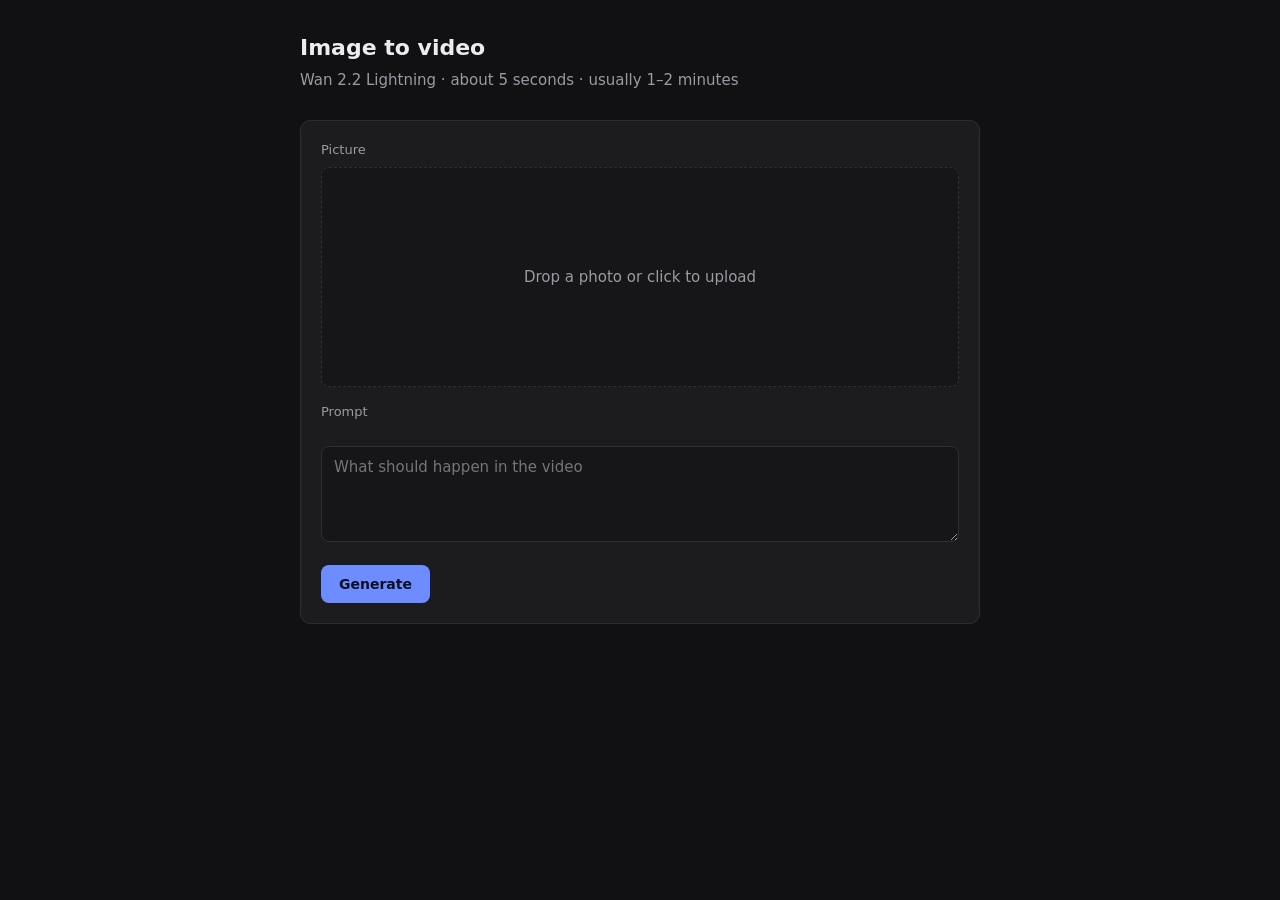
==== i2v-ui/index.html @ eb4bda3b "Add ComfyUI password login, FileBrowser auth install, and I2V UI. Keep the live password in an untra" ====
<!DOCTYPE html>
<html lang="en">
<head>
  <meta charset="utf-8" />
  <meta name="viewport" content="width=device-width, initial-scale=1" />
  <title>Image to Video</title>
  <style>
    :root {
      --bg: #111113;
      --panel: #1c1c1f;
      --line: #2e2e33;
      --text: #ececec;
      --muted: #9a9aa3;
      --accent: #6d8cff;
      --danger: #e36a6a;
    }
    * { box-sizing: border-box; }
    html, body { margin: 0; min-height: 100%; background: var(--bg); color: var(--text); font: 15px/1.45 system-ui, sans-serif; }
    main { max-width: 720px; margin: 0 auto; padding: 32px 20px 64px; }
    h1 { font-size: 22px; font-weight: 600; margin: 0 0 6px; }
    .sub { color: var(--muted); margin: 0 0 28px; }
    .panel { background: var(--panel); border: 1px solid var(--line); border-radius: 10px; padding: 20px; }
    label { display: block; font-size: 13px; color: var(--muted); margin: 0 0 8px; }
    .drop {
      border: 1px dashed var(--line);
      border-radius: 8px;
      min-height: 220px;
      display: flex;
      align-items: center;
      justify-content: center;
      cursor: pointer;
      overflow: hidden;
      position: relative;
      background: #161618;
    }
    .drop.has-image { border-style: solid; }
    .drop img { max-width: 100%; max-height: 360px; display: block; }
    .drop span { color: var(--muted); }
    textarea {
      width: 100%;
      min-height: 96px;
      resize: vertical;
      margin-top: 16px;
      background: #161618;
      color: var(--text);
      border: 1px solid var(--line);
      border-radius: 8px;
      padding: 10px 12px;
      font: inherit;
    }
    textarea:focus, button:focus { outline: 2px solid var(--accent); outline-offset: 1px; }
    .row { display: flex; gap: 12px; align-items: center; margin-top: 16px; }
    button {
      appearance: none;
      border: 0;
      background: var(--accent);
      color: #0c1020;
      font: 600 14px/1 system-ui, sans-serif;
      padding: 12px 18px;
      border-radius: 8px;
      cursor: pointer;
    }
    button:disabled { opacity: 0.5; cursor: not-allowed; }
    .status { color: var(--muted); font-size: 13px; }
    .status.err { color: var(--danger); }
    video, .out-img {
      width: 100%;
      margin-top: 20px;
      border-radius: 8px;
      background: #000;
      display: none;
    }
    video.show, .out-img.show { display: block; }
  </style>
</head>
<body>
  <main>
    <h1>Image to video</h1>
    <p class="sub">Wan 2.2 Lightning · about 5 seconds · usually 1–2 minutes</p>
    <form class="panel" id="form">
      <label>Picture</label>
      <div class="drop" id="drop">
        <span>Drop a photo or click to upload</span>
        <img id="preview" alt="" hidden />
      </div>
      <input id="file" type="file" accept="image/*" hidden />
      <label for="prompt" style="margin-top:16px">Prompt</label>
      <textarea id="prompt" placeholder="What should happen in the video" required></textarea>
      <div class="row">
        <button type="submit" id="go">Generate</button>
        <div class="status" id="status"></div>
      </div>
    </form>
    <video id="player" controls playsinline></video>
    <img class="out-img" id="still" alt="Result" />
  </main>
  <script>
    const NEGATIVE = "色调艳丽，过曝，静态，细节模糊不清，字幕，风格，作品，画作，画面，静止，整体发灰，最差质量，低质量，JPEG压缩残留，丑陋的，残缺的，多余的手指，画得不好的手部，画得不好的脸部，畸形的，毁容的，形态畸形的肢体，手指融合，静止不动的画面，杂乱的背景，三条腿，背景人很多，倒着走";
    const HIGH_UNET = "wan2.2_i2v_high_noise_14B_fp8_scaled.safetensors";
    const LOW_UNET = "wan2.2_i2v_low_noise_14B_fp8_scaled.safetensors";
    const HIGH_LORA = "wan2.2_i2v_lightx2v_4steps_lora_v1_high_noise.safetensors";
    const LOW_LORA = "wan2.2_i2v_lightx2v_4steps_lora_v1_low_noise.safetensors";

    const drop = document.getElementById("drop");
    const fileInput = document.getElementById("file");
    const preview = document.getElementById("preview");
    const promptEl = document.getElementById("prompt");
    const form = document.getElementById("form");
    const go = document.getElementById("go");
    const statusEl = document.getElementById("status");
    const player = document.getElementById("player");
    const still = document.getElementById("still");

    let file = null;
    const clientId = crypto.randomUUID();

    drop.addEventListener("click", () => fileInput.click());
    drop.addEventListener("dragover", (e) => { e.preventDefault(); });
    drop.addEventListener("drop", (e) => {
      e.preventDefault();
      if (e.dataTransfer.files[0]) setFile(e.dataTransfer.files[0]);
    });
    fileInput.addEventListener("change", () => {
      if (fileInput.files[0]) setFile(fileInput.files[0]);
    });

    function setFile(next) {
      file = next;
      preview.src = URL.createObjectURL(next);
      preview.hidden = false;
      drop.classList.add("has-image");
      drop.querySelector("span").hidden = true;
    }

    function setStatus(text, err) {
      statusEl.textContent = text;
      statusEl.classList.toggle("err", !!err);
    }

    function sizeFromImage(img) {
      const maxSide = 640;
      let w = img.naturalWidth || 640;
      let h = img.naturalHeight || 640;
      const scale = Math.min(1, maxSide / Math.max(w, h));
      w = Math.max(16, Math.round((w * scale) / 16) * 16);
      h = Math.max(16, Math.round((h * scale) / 16) * 16);
      return { width: w, height: h };
    }

    function workflow({ imageName, prompt, seed, width, height }) {
      return {
        "1": { class_type: "UNETLoader", inputs: { unet_name: HIGH_UNET, weight_dtype: "default" } },
        "2": { class_type: "LoraLoaderModelOnly", inputs: { model: ["1", 0], lora_name: HIGH_LORA, strength_model: 1 } },
        "3": { class_type: "ModelSamplingSD3", inputs: { model: ["2", 0], shift: 5 } },
        "4": { class_type: "UNETLoader", inputs: { unet_name: LOW_UNET, weight_dtype: "default" } },
        "5": { class_type: "LoraLoaderModelOnly", inputs: { model: ["4", 0], lora_name: LOW_LORA, strength_model: 1 } },
        "6": { class_type: "ModelSamplingSD3", inputs: { model: ["5", 0], shift: 5 } },
        "7": { class_type: "CLIPLoader", inputs: { clip_name: "umt5_xxl_fp8_e4m3fn_scaled.safetensors", type: "wan" } },
        "8": { class_type: "VAELoader", inputs: { vae_name: "wan_2.1_vae.safetensors" } },
        "9": { class_type: "CLIPVisionLoader", inputs: { clip_name: "clip_vision_h.safetensors" } },
        "10": { class_type: "LoadImage", inputs: { image: imageName } },
        "11": { class_type: "ImageScale", inputs: { image: ["10", 0], upscale_method: "lanczos", width, height, crop: "center" } },
        "12": { class_type: "CLIPVisionEncode", inputs: { clip_vision: ["9", 0], image: ["11", 0], crop: "center" } },
        "13": { class_type: "CLIPTextEncode", inputs: { text: prompt, clip: ["7", 0] } },
        "14": { class_type: "CLIPTextEncode", inputs: { text: NEGATIVE, clip: ["7", 0] } },
        "15": {
          class_type: "WanImageToVideo",
          inputs: {
            positive: ["13", 0],
            negative: ["14", 0],
            vae: ["8", 0],
            width,
            height,
            length: 81,
            batch_size: 1,
            clip_vision_output: ["12", 0],
            start_image: ["11", 0]
          }
        },
        "16": {
          class_type: "KSamplerAdvanced",
          inputs: {
            model: ["3", 0],
            add_noise: "enable",
            noise_seed: seed,
            steps: 4,
            cfg: 1,
            sampler_name: "euler",
            scheduler: "simple",
            positive: ["15", 0],
            negative: ["15", 1],
            latent_image: ["15", 2],
            start_at_step: 0,
            end_at_step: 2,
            return_with_leftover_noise: "enable"
          }
        },
        "17": {
          class_type: "KSamplerAdvanced",
          inputs: {
            model: ["6", 0],
            add_noise: "disable",
            noise_seed: seed,
            steps: 4,
            cfg: 1,
            sampler_name: "euler",
            scheduler: "simple",
            positive: ["15", 0],
            negative: ["15", 1],
            latent_image: ["16", 0],
            start_at_step: 2,
            end_at_step: 4,
            return_with_leftover_noise: "disable"
          }
        },
        "18": { class_type: "VAEDecode", inputs: { samples: ["17", 0], vae: ["8", 0] } },
        "19": { class_type: "CreateVideo", inputs: { images: ["18", 0], fps: 16 } },
        "20": {
          class_type: "SaveVideo",
          inputs: { video: ["19", 0], filename_prefix: "video/i2v", format: "auto", codec: "auto" }
        }
      };
    }

    function viewUrl(item) {
      const q = new URLSearchParams({
        filename: item.filename,
        subfolder: item.subfolder || "",
        type: item.type || "output"
      });
      return "/view?" + q.toString();
    }

    function pickOutput(outputs) {
      for (const node of Object.values(outputs || {})) {
        for (const key of ["videos", "gifs", "images", "animated"]) {
          if (node[key] && node[key][0]) return { item: node[key][0], kind: key };
        }
      }
      return null;
    }

    function connectWs() {
      const proto = location.protocol === "https:" ? "wss" : "ws";
      const ws = new WebSocket(`${proto}://${location.host}/ws?clientId=${clientId}`);
      return new Promise((resolve, reject) => {
        const timer = setTimeout(() => reject(new Error("WebSocket timeout")), 10000);
        ws.addEventListener("open", () => { clearTimeout(timer); resolve(ws); });
        ws.addEventListener("error", () => { clearTimeout(timer); reject(new Error("WebSocket failed")); });
      });
    }

    async function waitForDone(ws, promptId) {
      return new Promise((resolve, reject) => {
        const timer = setTimeout(() => reject(new Error("Timed out waiting for the video")), 15 * 60 * 1000);
        ws.addEventListener("message", (ev) => {
          let msg;
          try { msg = JSON.parse(ev.data); } catch { return; }
          if (msg.type === "progress" && msg.data) {
            const { value, max } = msg.data;
            if (max) setStatus(`Sampling ${value} / ${max}`);
          }
          if (msg.type === "executing" && msg.data) {
            if (msg.data.prompt_id && msg.data.prompt_id !== promptId) return;
            if (!msg.data.node) {
              clearTimeout(timer);
              resolve();
              return;
            }
            setStatus("Running " + (msg.data.display_node || msg.data.node));
          }
          if (msg.type === "execution_error" && msg.data && msg.data.prompt_id === promptId) {
            clearTimeout(timer);
            reject(new Error(msg.data.exception_message || "Generation failed"));
          }
        });
      });
    }

    async function pollHistory(promptId) {
      for (let i = 0; i < 180; i++) {
        const res = await fetch("/history/" + promptId);
        const data = await res.json();
        const entry = data[promptId];
        if (entry && entry.status && entry.status.completed) return entry;
        if (entry && entry.outputs && Object.keys(entry.outputs).length) {
          const picked = pickOutput(entry.outputs);
          if (picked) return entry;
        }
        await new Promise((r) => setTimeout(r, 2000));
      }
      throw new Error("No output in history");
    }

    form.addEventListener("submit", async (e) => {
      e.preventDefault();
      if (!file) {
        setStatus("Upload a picture first.", true);
        return;
      }
      const prompt = promptEl.value.trim();
      if (!prompt) {
        setStatus("Enter a prompt.", true);
        return;
      }
      go.disabled = true;
      player.classList.remove("show");
      still.classList.remove("show");
      player.removeAttribute("src");
      try {
        setStatus("Uploading…");
        const body = new FormData();
        body.append("image", file);
        body.append("overwrite", "true");
        body.append("type", "input");
        const up = await fetch("/upload/image", { method: "POST", body });
        if (!up.ok) throw new Error("Upload failed (" + up.status + ")");
        const uploaded = await up.json();
        const imageName = uploaded.name;
        const { width, height } = sizeFromImage(preview);
        const seed = Math.floor(Math.random() * 1e15);
        setStatus("Queued…");
        const ws = await connectWs();
        const queued = await fetch("/prompt", {
          method: "POST",
          headers: { "Content-Type": "application/json" },
          body: JSON.stringify({
            prompt: workflow({ imageName, prompt, seed, width, height }),
            client_id: clientId
          })
        });
        const queuedJson = await queued.json();
        if (!queued.ok || queuedJson.error) {
          const err = queuedJson.error || queuedJson.node_errors || queuedJson;
          throw new Error(typeof err === "string" ? err : (err.message || JSON.stringify(err)));
        }
        const promptId = queuedJson.prompt_id;
        try {
          await Promise.race([
            waitForDone(ws, promptId),
            pollHistory(promptId)
          ]);
        } catch (err) {
          if (!String(err.message).includes("Timed out")) {
            /* still try history in case WS missed the done event */
          }
        }
        const history = await pollHistory(promptId);
        ws.close();
        const picked = pickOutput(history.outputs);
        if (!picked) throw new Error("Finished, but no video file was returned.");
        const url = viewUrl(picked.item);
        if (picked.kind === "images") {
          still.src = url;
          still.classList.add("show");
        } else {
          player.src = url;
          player.classList.add("show");
          player.play().catch(() => {});
        }
        setStatus("Done.");
      } catch (err) {
        setStatus(err.message || String(err), true);
      } finally {
        go.disabled = false;
      }
    });
  </script>
</body>
</html>
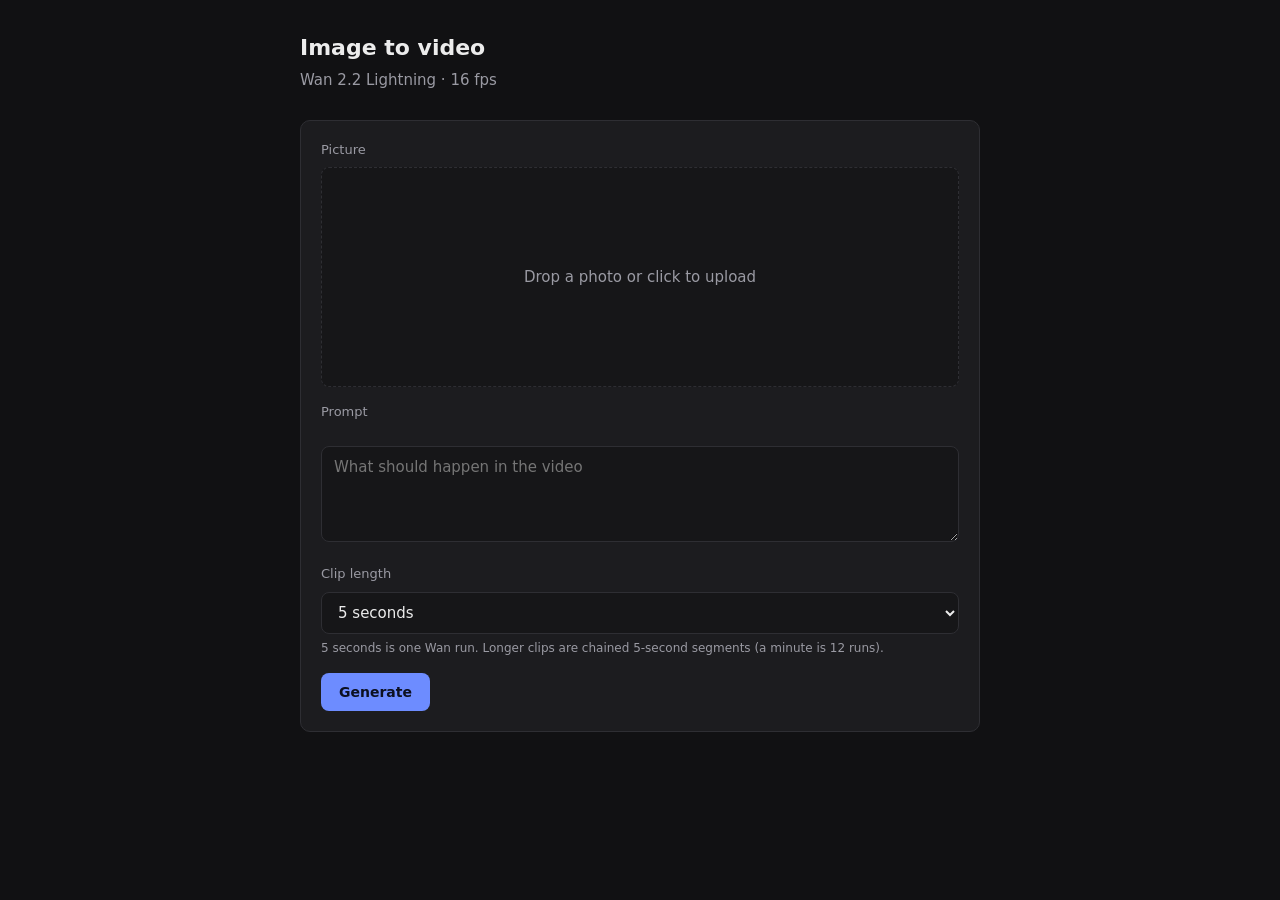
==== commit 7fdbae8c: "Add I2V clip lengths up to a minute and FileBrowser multi-select actions. Co-authored-by: Cursor <cu" ====
--- a/i2v-ui/index.html
+++ b/i2v-ui/index.html
@@ -48,7 +48,17 @@
       padding: 10px 12px;
       font: inherit;
     }
-    textarea:focus, button:focus { outline: 2px solid var(--accent); outline-offset: 1px; }
+    textarea:focus, button:focus, select:focus { outline: 2px solid var(--accent); outline-offset: 1px; }
+    select {
+      width: 100%;
+      background: #161618;
+      color: var(--text);
+      border: 1px solid var(--line);
+      border-radius: 8px;
+      padding: 10px 12px;
+      font: inherit;
+    }
+    .hint { color: var(--muted); font-size: 12px; margin: 6px 0 0; }
     .row { display: flex; gap: 12px; align-items: center; margin-top: 16px; }
     button {
       appearance: none;
@@ -76,7 +86,7 @@
 <body>
   <main>
     <h1>Image to video</h1>
-    <p class="sub">Wan 2.2 Lightning · about 5 seconds · usually 1–2 minutes</p>
+    <p class="sub">Wan 2.2 Lightning · 16 fps</p>
     <form class="panel" id="form">
       <label>Picture</label>
       <div class="drop" id="drop">
@@ -86,6 +96,20 @@
       <input id="file" type="file" accept="image/*" hidden />
       <label for="prompt" style="margin-top:16px">Prompt</label>
       <textarea id="prompt" placeholder="What should happen in the video" required></textarea>
+      <label for="length" style="margin-top:16px">Clip length</label>
+      <select id="length">
+        <option value="2">2 seconds</option>
+        <option value="3">3 seconds</option>
+        <option value="4">4 seconds</option>
+        <option value="5" selected>5 seconds</option>
+        <option value="10">10 seconds</option>
+        <option value="15">15 seconds</option>
+        <option value="20">20 seconds</option>
+        <option value="30">30 seconds</option>
+        <option value="45">45 seconds</option>
+        <option value="60">1 minute</option>
+      </select>
+      <p class="hint" id="lengthHint">5 seconds is one Wan run. Longer clips are chained 5-second segments (a minute is 12 runs).</p>
       <div class="row">
         <button type="submit" id="go">Generate</button>
         <div class="status" id="status"></div>
@@ -100,11 +124,15 @@
     const LOW_UNET = "wan2.2_i2v_low_noise_14B_fp8_scaled.safetensors";
     const HIGH_LORA = "wan2.2_i2v_lightx2v_4steps_lora_v1_high_noise.safetensors";
     const LOW_LORA = "wan2.2_i2v_lightx2v_4steps_lora_v1_low_noise.safetensors";
+    const FPS = 16;
+    const CHUNK_FRAMES = 81;
 
     const drop = document.getElementById("drop");
     const fileInput = document.getElementById("file");
     const preview = document.getElementById("preview");
     const promptEl = document.getElementById("prompt");
+    const lengthEl = document.getElementById("length");
+    const lengthHint = document.getElementById("lengthHint");
     const form = document.getElementById("form");
     const go = document.getElementById("go");
     const statusEl = document.getElementById("status");
@@ -132,6 +160,32 @@
       drop.querySelector("span").hidden = true;
     }
 
+    function framesForSeconds(sec) {
+      const raw = Math.max(FPS, Math.round(Number(sec) * FPS));
+      return Math.max(1, Math.round((raw - 1) / 4)) * 4 + 1;
+    }
+
+    function chunkPlan(totalFrames) {
+      if (totalFrames <= CHUNK_FRAMES) return [totalFrames];
+      const chunks = [];
+      let unique = 0;
+      while (unique < totalFrames) {
+        chunks.push(CHUNK_FRAMES);
+        unique += chunks.length === 1 ? CHUNK_FRAMES : CHUNK_FRAMES - 1;
+      }
+      return chunks;
+    }
+
+    function lengthHintText(sec) {
+      const chunks = chunkPlan(framesForSeconds(sec)).length;
+      if (chunks === 1) return "5 seconds is one Wan run. Longer clips are chained 5-second segments.";
+      return `${sec} seconds is ${chunks} GPU runs of ~5 seconds each. A minute is often 15–25 minutes of wait.`;
+    }
+
+    lengthEl.addEventListener("change", () => {
+      lengthHint.textContent = lengthHintText(lengthEl.value);
+    });
+
     function setStatus(text, err) {
       statusEl.textContent = text;
       statusEl.classList.toggle("err", !!err);
@@ -147,7 +201,7 @@
       return { width: w, height: h };
     }
 
-    function workflow({ imageName, prompt, seed, width, height }) {
+    function workflow({ imageName, prompt, seed, width, height, length }) {
       return {
         "1": { class_type: "UNETLoader", inputs: { unet_name: HIGH_UNET, weight_dtype: "default" } },
         "2": { class_type: "LoraLoaderModelOnly", inputs: { model: ["1", 0], lora_name: HIGH_LORA, strength_model: 1 } },
@@ -171,7 +225,7 @@
             vae: ["8", 0],
             width,
             height,
-            length: 81,
+            length,
             batch_size: 1,
             clip_vision_output: ["12", 0],
             start_image: ["11", 0]
@@ -214,11 +268,16 @@
           }
         },
         "18": { class_type: "VAEDecode", inputs: { samples: ["17", 0], vae: ["8", 0] } },
-        "19": { class_type: "CreateVideo", inputs: { images: ["18", 0], fps: 16 } },
+        "19": { class_type: "CreateVideo", inputs: { images: ["18", 0], fps: FPS } },
         "20": {
           class_type: "SaveVideo",
           inputs: { video: ["19", 0], filename_prefix: "video/i2v", format: "auto", codec: "auto" }
-        }
+        },
+        "21": {
+          class_type: "ImageFromBatch",
+          inputs: { image: ["18", 0], batch_index: Math.max(0, length - 1), length: 1 }
+        },
+        "22": { class_type: "SaveImage", inputs: { images: ["21", 0], filename_prefix: "video/i2v_last" } }
       };
     }
 
@@ -231,13 +290,46 @@
       return "/view?" + q.toString();
     }
 
-    function pickOutput(outputs) {
-      for (const node of Object.values(outputs || {})) {
-        for (const key of ["videos", "gifs", "images", "animated"]) {
-          if (node[key] && node[key][0]) return { item: node[key][0], kind: key };
+    function isFileItem(item) {
+      return item && typeof item === "object" && typeof item.filename === "string" && item.filename;
+    }
+
+    function pickVideo(outputs) {
+      const node = (outputs || {})["20"] || {};
+      for (const key of ["videos", "gifs", "images"]) {
+        const item = node[key] && node[key][0];
+        if (isFileItem(item)) return { item, kind: key === "images" ? "videos" : key };
+      }
+      for (const extra of Object.values(outputs || {})) {
+        for (const key of ["videos", "gifs", "images"]) {
+          const item = extra[key] && extra[key][0];
+          if (isFileItem(item) && /\.(mp4|webm|mov|mkv|gif)$/i.test(item.filename)) {
+            return { item, kind: key };
+          }
         }
       }
       return null;
+    }
+
+    function pickLastFrame(outputs) {
+      const node = (outputs || {})["22"] || {};
+      if (node.images && node.images[0]) return node.images[0];
+      return null;
+    }
+
+    async function uploadLastFrame(item, name) {
+      const blob = await fetch(viewUrl(item)).then((r) => {
+        if (!r.ok) throw new Error("Could not read last frame");
+        return r.blob();
+      });
+      const body = new FormData();
+      body.append("image", blob, name);
+      body.append("overwrite", "true");
+      body.append("type", "input");
+      const up = await fetch("/upload/image", { method: "POST", body });
+      if (!up.ok) throw new Error("Last-frame upload failed (" + up.status + ")");
+      const uploaded = await up.json();
+      return uploaded.name;
     }
 
     function connectWs() {
@@ -250,46 +342,79 @@
       });
     }
 
-    async function waitForDone(ws, promptId) {
+    async function waitForDone(ws, promptId, label) {
       return new Promise((resolve, reject) => {
-        const timer = setTimeout(() => reject(new Error("Timed out waiting for the video")), 15 * 60 * 1000);
-        ws.addEventListener("message", (ev) => {
+        const timer = setTimeout(() => {
+          ws.removeEventListener("message", onMessage);
+          reject(new Error("Timed out waiting for the video"));
+        }, 15 * 60 * 1000);
+        function finish(fn, value) {
+          clearTimeout(timer);
+          ws.removeEventListener("message", onMessage);
+          fn(value);
+        }
+        function onMessage(ev) {
           let msg;
           try { msg = JSON.parse(ev.data); } catch { return; }
           if (msg.type === "progress" && msg.data) {
             const { value, max } = msg.data;
-            if (max) setStatus(`Sampling ${value} / ${max}`);
+            if (max) setStatus(`${label}Sampling ${value} / ${max}`);
           }
           if (msg.type === "executing" && msg.data) {
             if (msg.data.prompt_id && msg.data.prompt_id !== promptId) return;
             if (!msg.data.node) {
-              clearTimeout(timer);
-              resolve();
+              finish(resolve);
               return;
             }
-            setStatus("Running " + (msg.data.display_node || msg.data.node));
+            setStatus(`${label}Running ` + (msg.data.display_node || msg.data.node));
           }
           if (msg.type === "execution_error" && msg.data && msg.data.prompt_id === promptId) {
-            clearTimeout(timer);
-            reject(new Error(msg.data.exception_message || "Generation failed"));
-          }
-        });
+            finish(reject, new Error(msg.data.exception_message || "Generation failed"));
+          }
+        }
+        ws.addEventListener("message", onMessage);
       });
     }
 
-    async function pollHistory(promptId) {
+    async function pollHistory(promptId, needLastFrame) {
       for (let i = 0; i < 180; i++) {
         const res = await fetch("/history/" + promptId);
         const data = await res.json();
         const entry = data[promptId];
         if (entry && entry.status && entry.status.completed) return entry;
-        if (entry && entry.outputs && Object.keys(entry.outputs).length) {
-          const picked = pickOutput(entry.outputs);
-          if (picked) return entry;
+        if (entry && entry.outputs && pickVideo(entry.outputs) && (!needLastFrame || pickLastFrame(entry.outputs))) {
+          return entry;
         }
         await new Promise((r) => setTimeout(r, 2000));
       }
       throw new Error("No output in history");
+    }
+
+    async function runPrompt(ws, graph, label, needLastFrame) {
+      const queued = await fetch("/prompt", {
+        method: "POST",
+        headers: { "Content-Type": "application/json" },
+        body: JSON.stringify({ prompt: graph, client_id: clientId })
+      });
+      const queuedJson = await queued.json();
+      if (!queued.ok || queuedJson.error) {
+        const err = queuedJson.error || queuedJson.node_errors || queuedJson;
+        throw new Error(typeof err === "string" ? err : (err.message || JSON.stringify(err)));
+      }
+      const promptId = queuedJson.prompt_id;
+      try {
+        await Promise.race([
+          waitForDone(ws, promptId, label),
+          pollHistory(promptId, needLastFrame)
+        ]);
+      } catch (err) {
+        if (!String(err.message).includes("Timed out") && !String(err.message).includes("Generation failed")) {
+          /* still try history in case WS missed the done event */
+        } else if (String(err.message).includes("Generation failed")) {
+          throw err;
+        }
+      }
+      return pollHistory(promptId, needLastFrame);
     }
 
     form.addEventListener("submit", async (e) => {
@@ -318,46 +443,54 @@
         const uploaded = await up.json();
         const imageName = uploaded.name;
         const { width, height } = sizeFromImage(preview);
-        const seed = Math.floor(Math.random() * 1e15);
-        setStatus("Queued…");
+        const seconds = Number(lengthEl.value) || 5;
+        const chunks = chunkPlan(framesForSeconds(seconds));
+        setStatus(chunks.length > 1 ? `Queued segment 1 / ${chunks.length}…` : "Queued…");
         const ws = await connectWs();
-        const queued = await fetch("/prompt", {
-          method: "POST",
-          headers: { "Content-Type": "application/json" },
-          body: JSON.stringify({
-            prompt: workflow({ imageName, prompt, seed, width, height }),
-            client_id: clientId
-          })
-        });
-        const queuedJson = await queued.json();
-        if (!queued.ok || queuedJson.error) {
-          const err = queuedJson.error || queuedJson.node_errors || queuedJson;
-          throw new Error(typeof err === "string" ? err : (err.message || JSON.stringify(err)));
-        }
-        const promptId = queuedJson.prompt_id;
-        try {
-          await Promise.race([
-            waitForDone(ws, promptId),
-            pollHistory(promptId)
-          ]);
-        } catch (err) {
-          if (!String(err.message).includes("Timed out")) {
-            /* still try history in case WS missed the done event */
-          }
-        }
-        const history = await pollHistory(promptId);
+        const clips = [];
+        let startName = imageName;
+        for (let i = 0; i < chunks.length; i++) {
+          const label = chunks.length > 1 ? `Segment ${i + 1} / ${chunks.length} · ` : "";
+          setStatus(label + "Queued…");
+          const seed = Math.floor(Math.random() * 1e15);
+          const history = await runPrompt(
+            ws,
+            workflow({ imageName: startName, prompt, seed, width, height, length: chunks[i] }),
+            label,
+            i < chunks.length - 1
+          );
+          const picked = pickVideo(history.outputs);
+          if (!picked) throw new Error("Finished a segment, but no video file was returned.");
+          clips.push(picked.item);
+          if (i < chunks.length - 1) {
+            const last = pickLastFrame(history.outputs);
+            if (!last) throw new Error("Could not get the last frame to continue the clip.");
+            setStatus(`Segment ${i + 2} / ${chunks.length} · preparing next start frame…`);
+            startName = await uploadLastFrame(last, `i2v_continue_${i + 1}.png`);
+          }
+        }
         ws.close();
-        const picked = pickOutput(history.outputs);
-        if (!picked) throw new Error("Finished, but no video file was returned.");
-        const url = viewUrl(picked.item);
-        if (picked.kind === "images") {
-          still.src = url;
-          still.classList.add("show");
-        } else {
-          player.src = url;
-          player.classList.add("show");
-          player.play().catch(() => {});
-        }
+        let item = clips[0];
+        if (clips.length > 1) {
+          setStatus("Stitching segments…");
+          const stitched = await fetch("/i2v/concat", {
+            method: "POST",
+            headers: { "Content-Type": "application/json" },
+            body: JSON.stringify({ clips })
+          });
+          const raw = await stitched.text();
+          let stitchedJson = {};
+          try { stitchedJson = JSON.parse(raw); } catch {
+            throw new Error("Could not stitch the video");
+          }
+          if (!stitched.ok || stitchedJson.error || !stitchedJson.filename) {
+            throw new Error(stitchedJson.error || "Could not stitch the video");
+          }
+          item = stitchedJson;
+        }
+        player.src = viewUrl(item);
+        player.classList.add("show");
+        player.play().catch(() => {});
         setStatus("Done.");
       } catch (err) {
         setStatus(err.message || String(err), true);
